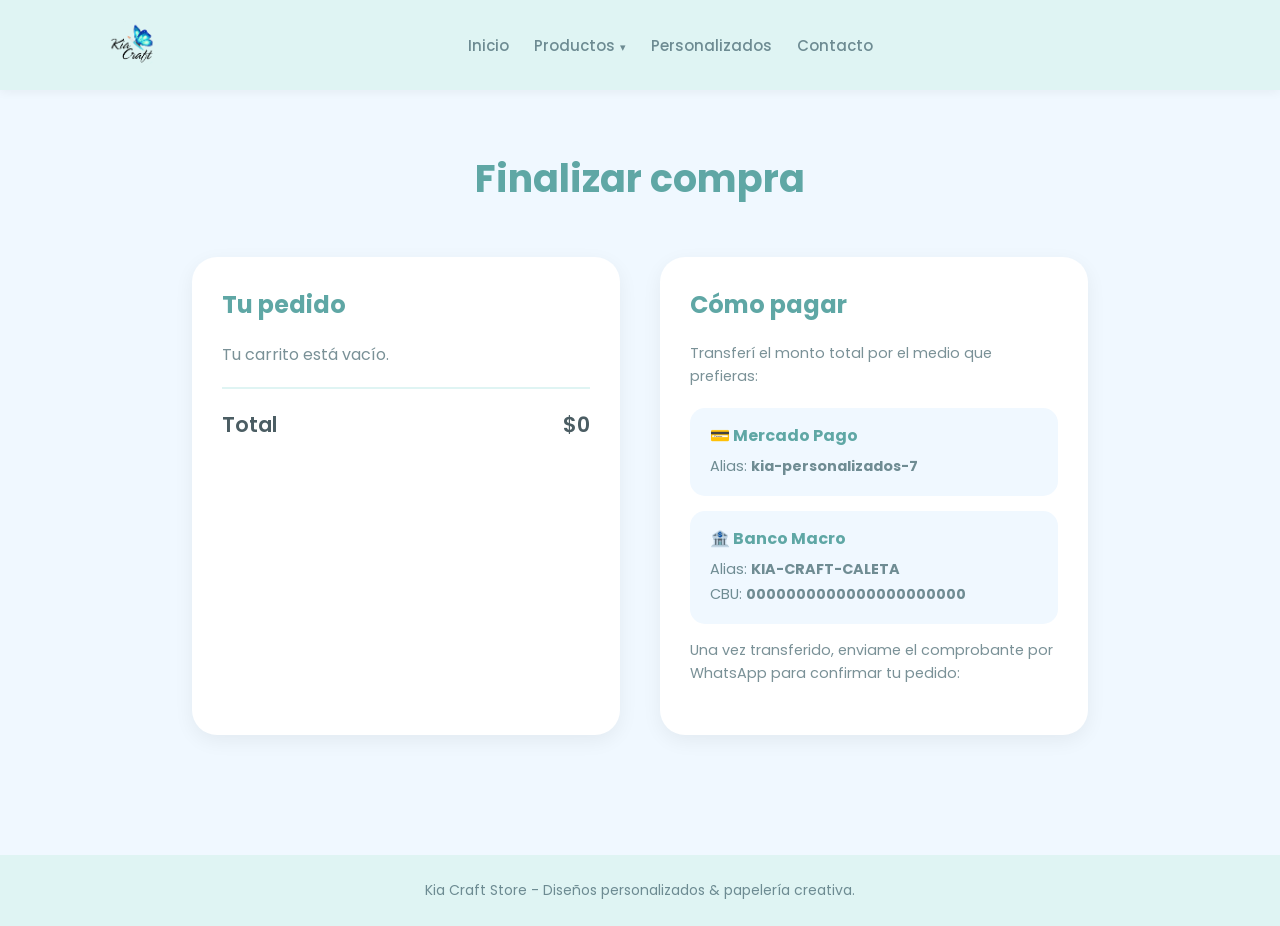
==== public/checkout.html @ 5d742ffe "Primer commit" ====
<!DOCTYPE html>
<html lang="es">
<head>
  <meta charset="UTF-8" />
  <meta name="viewport" content="width=device-width, initial-scale=1.0"/>
  <title>Checkout - Kia Craft</title>
  <link href="https://fonts.googleapis.com/css2?family=Great+Vibes&family=Poppins:wght@400;500;600&display=swap" rel="stylesheet">
  <link rel="stylesheet" href="./estilokia.css">
</head>

<body>

  <nav>
    <div class="logo">
      <img src="./imagenes/kiacraftlogo.png" alt="Logo Kia Craft">
    </div>
    <ul>
      <li><a href="kiacraft.html">Inicio</a></li>
      <li class="nav-dropdown">
        <a href="#">Productos</a>
        <ul class="submenu">
          <li><a href="papeleria.html">Papelería</a></li>
          <li><a href="regaleria.html">Regalería</a></li>
        </ul>
      </li>
      <li><a href="personalizados.html">Personalizados</a></li>
      <li><a href="contacto.html">Contacto</a></li>
    </ul>
    <div class="nav-derecha">
      <button id="menu-boton" class="menu-toggle" aria-label="Abrir menú">☰</button>
    </div>
  </nav>

  <div class="checkout-container">

    <div class="titulo-pagina">
      <h2>Finalizar compra</h2>
    </div>

    <div class="checkout-grid">

      <!-- Resumen del pedido -->
      <div class="checkout-resumen">
        <h3>Tu pedido</h3>
        <div id="checkout-items"></div>
        <div class="checkout-total">
          <span>Total</span>
          <span id="checkout-total-monto">$0</span>
        </div>
      </div>

      <!-- Datos para pagar -->
      <div class="checkout-pago">
        <h3>Cómo pagar</h3>
        <p class="checkout-subtexto">Transferí el monto total por el medio que prefieras:</p>

        <div class="metodo-pago">
          <h4>💳 Mercado Pago</h4>
          <p>Alias: <strong>kia-personalizados-7</strong></p>
        </div>

        <div class="metodo-pago">
          <h4>🏦 Banco Macro</h4>
          <p>Alias: <strong>KIA-CRAFT-CALETA</strong></p>
          <p>CBU: <strong>0000000000000000000000</strong></p>
        </div>

        <p class="checkout-subtexto">
          Una vez transferido, enviame el comprobante por WhatsApp para confirmar tu pedido:
        </p>

        <a id="btn-whatsapp" href="#" target="_blank" class="checkout-whatsapp">
          📲 Enviar comprobante por WhatsApp
        </a>
      </div>

    </div>
  </div>

  <footer>
    <p>Kia Craft Store - Diseños personalizados & papelería creativa.</p>
  </footer>

  <div id="toast" class="toast"></div>

  <script src="./checkout.js"></script>
  <script src="./menu.js"></script>
</body>
</html>
---- public/estilokia.css ----
*{
  margin:0;
  padding:0;
  box-sizing:border-box;
  font-family:'Poppins', sans-serif;
}

body{
  background:#F0F8FF;
  color:#4b5d63;
}

/* NAVBAR */
nav{
  width:100%;
  padding:15px 8%; 
  display:flex;
  justify-content:space-between;
  align-items:center;
  background:#dff4f3;
  position:sticky;
  top:0;
  z-index:1000;
  box-shadow:0 2px 10px rgba(0,0,0,0.05);
}

.logo{
  display:flex;
  align-items:center;
  gap:10px;
}

.logo img{
  width:60px;   
  height:60px;  
  object-fit:contain;
}

nav ul{
  display:flex;
  list-style:none;
  gap:25px;
}

nav ul li a{
  text-decoration:none;
  color:#6d8b92;
  font-size:15px;
  font-weight:500;
  transition:0.3s;
}

nav ul li a:hover{
  color:#5fa7a5;
}

/* Contenedor del carrito + botón hamburguesa (a la derecha del nav) */
.nav-derecha{
  display:flex;
  align-items:center;
  gap:8px;
}

.menu-toggle{
  display:none;
  background:none;
  border:none;
  font-size:26px;
  line-height:1;
  color:#5fa7a5;
  cursor:pointer;
  padding:4px 8px;
}

/* DROPDOWN NAVBAR (Productos) */

.nav-dropdown{
  position:relative;
}

.nav-dropdown > a::after{
  content:'▾';
  margin-left:5px;
  font-size:11px;
}

.submenu{
  display:block;
  opacity:0;
  visibility:hidden;
  transform:translate(-50%, 8px);
  position:absolute;
  top:calc(100% + 12px);
  left:50%;
  background:white;
  border-radius:15px;
  box-shadow:0 10px 25px rgba(0,0,0,0.08);
  list-style:none;
  min-width:160px;
  padding:8px;
  z-index:1001;
  transition:opacity 0.25s ease, transform 0.25s ease, visibility 0.25s;
}

.nav-dropdown:hover .submenu,
.nav-dropdown:focus-within .submenu,
.nav-dropdown.submenu-abierto .submenu{
  opacity:1;
  visibility:visible;
  transform:translate(-50%, 0);
}

.submenu li a{
  display:block;
  padding:8px 12px;
  border-radius:10px;
  white-space:nowrap;
}

.submenu li a:hover{
  background:#dff4f3;
}

@media(max-width:768px){
  nav{
    flex-direction:row;
    flex-wrap:wrap;
    justify-content:space-between;
    align-items:center;
    gap:0;
  }

  .menu-toggle{
    display:block;
  }

  nav ul{
    display:none;
    width:100%;
    flex-direction:column;
    gap:15px;
    text-align:center;
    order:4;
    margin-top:20px;
  }

  nav ul.menu-abierto{
    display:flex;
  }

  .nav-dropdown{
    width:100%;
  }

  .submenu{
    position:static;
    transform:none;
    box-shadow:none;
    background:#eef8f8;
    margin-top:0;
    display:none;
  }

  .nav-dropdown.submenu-abierto .submenu{
    display:flex;
    flex-direction:column;
    margin-top:10px;
    transform:none;
    left:auto;
  }
}

/* HERO */

.hero{
  height:60vh;
  background: url('./imagenes/kiacraft.portada.jpg') center/cover no-repeat;
  }

.hero-content h2{
  font-size:80px;
  color:#5fa7a5;
  margin-bottom:20px;
  font-family:'Great Vibes', cursive;
  font-weight:normal;
}

.hero-content p{
  font-size:18px;
  max-width:650px;
  margin:auto;
  line-height:1.7;
  color:#6f8c93;
}

.hero-content button{
  margin-top:35px;
  padding:14px 35px;
  border:none;
  border-radius:40px;
  background:#8fd0d0;
  color:white;
  font-size:16px;
  cursor:pointer;
  transition:0.3s;
  box-shadow:0 4px 15px rgba(143,208,208,0.3);
}

.hero-content button:hover{
  transform:translateY(-3px);
  background:#79c1c1;
}

/* PRODUCTOS */

.productos{
  padding:80px 8%;
}

.titulo{
  text-align:center;
  margin-bottom:50px;
}

.titulo h3{
  font-size:38px;
  color:#5fa7a5;
}

.cards{
  display:grid;
  grid-template-columns:repeat(auto-fit,minmax(250px,1fr));
  gap:30px;
}

.card{
  background:white;
  border-radius:25px;
  overflow:hidden;
  box-shadow:0 6px 20px rgba(0,0,0,0.06);
  transition:0.3s;
}

.card:hover{
  transform:translateY(-8px);
}

.card img{
  width:100%;
  height:250px;
  object-fit:cover;
}

.card-content{
  padding:20px;
}

.card-content h4{
  color:#5fa7a5;
  margin-bottom:10px;
  font-size:22px;
}

.card-content p{
  color:#7a9197;
  font-size:15px;
  line-height:1.5;
}

.precio{
  margin-top:15px;
  font-size:20px;
  color:#73b8c7;
  font-weight:600;
}

/* PÁGINA DE PRODUCTOS (productos.html) */

.tienda-container{
  padding:60px 8%;
}

.titulo-pagina{
  text-align:center;
  margin-bottom:50px;
}

.titulo-pagina h2{
  font-size:38px;
  color:#5fa7a5;
}

.grid-productos{
    display:grid;
    grid-template-columns:repeat(auto-fit, minmax(250px, 300px));
    gap:30px;
    justify-content:center;
  }

.producto-card{
  background:white;
  border-radius:25px;
  overflow:hidden;
  box-shadow:0 6px 20px rgba(0,0,0,0.06);
  transition:0.3s;
  display:flex;
  flex-direction:column;
  height:100%;
}

.producto-card:hover{
  transform:translateY(-8px);
}

.producto-imagen img{
  width:100%;
  height:250px;
  object-fit:cover;
  display:block;
}

.producto-info{
  padding:20px;
  display:flex;
  flex-direction:column;
  flex:1;
}

.producto-titulo{
  display:-webkit-box;
  -webkit-line-clamp:2;
  -webkit-box-orient:vertical;
  overflow:hidden;
  min-height:2.6em;
}

.producto-categoria{
  display:inline-block;
  font-size:12px;
  font-weight:600;
  color:#8fd0d0;
  text-transform:uppercase;
  letter-spacing:0.5px;
  margin-bottom:8px;
}

.producto-titulo{
  color:#5fa7a5;
  margin-bottom:10px;
  font-size:20px;
}

.producto-precio{
  margin-top:10px;
  font-size:20px;
  color:#73b8c7;
  font-weight:600;
}

/* FOOTER */

footer{
  margin-top:60px;
  background:#dff4f3;
  text-align:center;
  padding:25px;
  color:#6d8b92;
  font-size:14px;
}

@media(max-width:768px){

  .hero-content h2{
    font-size:42px;
  }
}

@media(max-width:600px){

  .tienda-container{
    padding:40px 4%;
  }

  .grid-productos{
    grid-template-columns:repeat(3, 1fr);
    gap:10px;
  }

  .producto-imagen img{
    height:90px;
  }

  .producto-info{
    padding:10px 8px;
  }

  .producto-categoria{
    font-size:9px;
  }

  .producto-titulo{
    font-size:12px;
    margin-bottom:4px;
  }

  .producto-precio{
    font-size:14px;
    margin-top:4px;
  }

  .producto-boton{
    padding:6px;
    font-size:0.7rem;
  }
}

@media(max-width:400px){
  .grid-productos{
    grid-template-columns:repeat(2, 1fr);
    gap:14px;
  }

  .producto-imagen img{
    height:130px;
  }

  .producto-info{
    padding:14px 10px;
  }

  .producto-titulo{
    font-size:14px;
  }

  .producto-precio{
    font-size:16px;
  }

  .producto-boton{
    font-size:0.65rem;
    padding:6px 8px;
    width:fit-content;
    align-self:center;
    margin-top:auto;
    white-space:nowrap;
  }
}

/* ===== GALERÍA / VISOR EMERGENTE (Personalizados) ===== */

.modal-galeria{
  display:none;
  position:fixed;
  inset:0;
  background:rgba(0,0,0,0.6);
  z-index:9999;
  justify-content:center;
  align-items:center;
  padding:20px;
}

.modal-galeria .modal-contenido{
  background:white;
  border-radius:20px;
  padding:30px;
  max-width:820px;
  width:100%;
  max-height:90vh;
  overflow-y:auto;
  position:relative;
  display:flex;
  flex-direction:row;
  align-items:flex-start;
  gap:20px;
}

.modal-galeria .btn-cerrar{
  position:absolute;
  top:15px;
  right:20px;
  font-size:28px;
  color:#8fd0d0;
  cursor:pointer;
  line-height:1;
  transition:0.3s;
  z-index:1;
}

.modal-galeria .btn-cerrar:hover{
  color:#5fa7a5;
}

.visor-contenedor{
  display:flex;
  align-items:center;
  justify-content:center;
  gap:15px;
  flex:1.3;
  min-width:0;
  order:2;
}

.visor-info{
  flex:1;
  min-width:180px;
  order:3;
  padding-top:10px;
}

.visor-info h3{
  color:#5fa7a5;
  font-size:22px;
  margin-bottom:12px;
}

.visor-info p{
  color:#7a9197;
  font-size:14px;
  line-height:1.6;
}

.visor-info .producto-boton{
  margin-top:20px;
  max-width:220px;
}

.visor-imagen-principal{
  max-width:100%;
  max-height:65vh;
  object-fit:contain;
  border-radius:15px;
}

.flecha{
  background:#dff4f3;
  border:none;
  color:#5fa7a5;
  width:40px;
  height:40px;
  min-width:40px;
  border-radius:50%;
  font-size:16px;
  cursor:pointer;
  transition:0.3s;
  display:flex;
  align-items:center;
  justify-content:center;
}

.flecha:hover{
  background:#8fd0d0;
  color:white;
}

.miniaturas-contenedor{
  display:flex;
  flex-direction:column;
  gap:10px;
  overflow-y:auto;
  max-height:65vh;
  padding-right:5px;
  order:1;
}

.miniatura{
  width:60px;
  height:60px;
  object-fit:cover;
  border-radius:10px;
  cursor:pointer;
  opacity:0.6;
  border:2px solid transparent;
  transition:0.3s;
  flex-shrink:0;
}

.miniatura:hover{
  opacity:0.9;
}

.miniatura.activa{
  opacity:1;
  border-color:#8fd0d0;
}

@media(max-width:600px){
  .modal-galeria{
    padding:10px;
    align-items:flex-start;
  }

  .modal-galeria .modal-contenido{
    flex-direction:column;
    align-items:center;
    max-height:95vh;
    padding:20px 15px;
    gap:10px;
    margin-top:10px;
  }

  .miniaturas-contenedor{
    flex-direction:row;
    max-height:none;
    max-width:100%;
    overflow-x:auto;
    overflow-y:visible;
    order:2;
    padding-bottom:5px;
  }

  .visor-contenedor{
    order:1;
    width:100%;
  }

  .visor-info{
    order:3;
    text-align:center;
    width:100%;
    padding-top:0;
  }

  .visor-info h3{
    font-size:18px;
    margin-bottom:6px;
  }

  .visor-info p{
    font-size:13px;
    line-height:1.4;
  }

  .visor-imagen-principal{
    max-height:32vh;
  }
  .flecha{
    width:32px;
    height:32px;
    min-width:32px;
    font-size:13px;
  }
}

/* ===== BOTÓN AGREGAR AL CARRITO (tarjeta de producto) ===== */

.producto-boton{
  margin-top:auto;
  width:100%;
  padding:10px;
  border:none;
  border-radius:20px;
  background:#8fd0d0;
  color:white;
  font-size:0.9rem;
  font-family:'Poppins', sans-serif;
  cursor:pointer;
  transition:0.3s;
}

.producto-boton:hover{
  background:#79c1c1;
}

/* ===== CARRITO ===== */

.carrito-btn{
  display:inline-flex;
  align-items:center;
  gap:6px;
  padding:8px 14px;
  background:transparent;
  border:none;
  border-radius:20px;
  color:#5fa7a5;
  font-size:15px;
  font-family:'Poppins', sans-serif;
  cursor:pointer;
  transition:0.3s;
}

.carrito-btn:hover{
  background:#dff4f3;
}

#carrito-cantidad{
  font-size:0.8rem;
  font-weight:600;
  color:#5fa7a5;
  background:#dff4f3;
  border-radius:50%;
  padding:2px 7px;
}

.carrito-overlay{
  position:fixed;
  inset:0;
  background:rgba(0,0,0,.35);
  z-index:9998;
  opacity:0;
  pointer-events:none;
  transition:.3s;
  backdrop-filter:blur(2px);
}

.carrito-overlay--activo{
  opacity:1;
  pointer-events:all;
}

.carrito-panel{
  position:fixed;
  top:0;
  right:-380px;
  width:380px;
  max-width:90%;
  height:100vh;
  background:#fff;
  z-index:9999;
  transition:right .35s ease;
  display:flex;
  flex-direction:column;
  box-shadow:-12px 0 30px rgba(0,0,0,.08);
}

.carrito-panel--activo{
  right:0 !important;
}

.carrito__header{
  padding:18px 24px;
  border-bottom:1px solid #dff4f3;
  display:flex;
  justify-content:space-between;
  align-items:center;
}

.carrito__titulo{
  font-family:'Great Vibes', cursive;
  font-size:28px;
  color:#5fa7a5;
}

.carrito__cerrar{
  width:36px;
  height:36px;
  border:none;
  background:transparent;
  color:#8fd0d0;
  cursor:pointer;
  font-size:22px;
  transition:.25s;
}

.carrito__cerrar:hover{
  color:#5fa7a5;
}

.carrito__items{
  flex:1;
  overflow-y:auto;
  padding:20px;
}

.carrito__item{
  display:flex;
  align-items:center;
  gap:15px;
  background:#fff;
  border-radius:18px;
  padding:14px;
  margin-bottom:15px;
  border:1px solid #dff4f3;
  box-shadow:0 5px 15px rgba(0,0,0,.04);
}

.carrito__item-img{
  width:60px;
  height:60px;
  object-fit:cover;
  border-radius:12px;
  flex-shrink:0;
}

.carrito__item-detalle{
  flex:1;
  min-width:0;
}

.carrito__item-nombre{
  font-weight:500;
  font-size:0.85rem;
  color:#4b5d63;
}

.carrito__item-precio{
  font-size:0.8rem;
  color:#7a9197;
}

.carrito__item-quitar{
  width:32px;
  height:32px;
  border:none;
  border-radius:50%;
  background:#dff4f3;
  color:#5fa7a5;
  cursor:pointer;
  font-size:16px;
  display:flex;
  align-items:center;
  justify-content:center;
  transition:.3s;
}

.carrito__item-quitar:hover{
  background:#8fd0d0;
  color:white;
}

.carrito__vacio{
  text-align:center;
  padding:60px 20px;
  color:#7a9197;
}

.carrito__vacio-icono{
  font-size:3rem;
  opacity:0.3;
  margin-bottom:15px;
}

.carrito__footer{
  padding:20px 24px;
  border-top:1px solid #dff4f3;
}

.carrito__total{
  display:flex;
  justify-content:space-between;
  align-items:baseline;
  margin-bottom:20px;
}

.carrito__total-label{
  font-size:0.85rem;
  color:#7a9197;
}

.carrito__total-valor{
  font-size:1.25rem;
  font-weight:700;
  color:#4b5d63;
}

.carrito__checkout{
  width:100%;
  padding:14px;
  border:none;
  border-radius:30px;
  background:#8fd0d0;
  color:white;
  font-size:15px;
  font-weight:600;
  cursor:pointer;
  transition:.25s;
}

.carrito__checkout:hover{
  background:#79c1c1;
  transform:translateY(-2px);
  box-shadow:0 8px 18px rgba(143,208,208,.35);
}

/* ===== TOAST ===== */

.toast{
  position:fixed;
  bottom:30px;
  left:50%;
  transform:translateX(-50%) translateY(20px);
  background:#5fa7a5;
  color:#fff;
  padding:12px 24px;
  border-radius:40px;
  font-size:0.85rem;
  font-weight:500;
  box-shadow:0 8px 20px rgba(0,0,0,0.1);
  z-index:300;
  opacity:0;
  pointer-events:none;
  transition:all 0.3s;
}

.toast--activo{
  opacity:1;
  transform:translateX(-50%) translateY(0);
}

/* ===== CHECKOUT ===== */

.checkout-container{
  padding:60px 8%;
  max-width:1100px;
  margin:0 auto;
}

.checkout-grid{
  display:grid;
  grid-template-columns:1fr 1fr;
  gap:40px;
  margin-top:20px;
}

.checkout-resumen,
.checkout-pago{
  background:white;
  border-radius:25px;
  padding:30px;
  box-shadow:0 6px 20px rgba(0,0,0,0.06);
}

.checkout-resumen h3,
.checkout-pago h3{
  color:#5fa7a5;
  font-size:24px;
  margin-bottom:20px;
}

.checkout-item{
  display:flex;
  align-items:center;
  gap:15px;
  padding:12px 0;
  border-bottom:1px solid #eef6f6;
}

.checkout-item img{
  width:55px;
  height:55px;
  object-fit:cover;
  border-radius:10px;
}

.checkout-item-info{
  flex:1;
}

.checkout-item-nombre{
  font-size:0.9rem;
  color:#4b5d63;
}

.checkout-item-detalle{
  font-size:0.8rem;
  color:#7a9197;
}

.checkout-total{
  display:flex;
  justify-content:space-between;
  align-items:center;
  margin-top:20px;
  padding-top:20px;
  border-top:2px solid #dff4f3;
  font-size:1.3rem;
  font-weight:600;
  color:#4b5d63;
}

.checkout-subtexto{
  color:#7a9197;
  font-size:0.9rem;
  margin-bottom:20px;
  line-height:1.6;
}

.metodo-pago{
  background:#f0f8fF;
  border-radius:15px;
  padding:15px 20px;
  margin-bottom:15px;
}

.metodo-pago h4{
  color:#5fa7a5;
  margin-bottom:8px;
  font-size:16px;
}

.metodo-pago p{
  font-size:0.9rem;
  color:#6f8c93;
  margin-bottom:4px;
}

.checkout-whatsapp{
  display:block;
  text-align:center;
  margin-top:10px;
  padding:14px;
  border-radius:30px;
  background:#8fd0d0;
  color:white;
  text-decoration:none;
  font-weight:600;
  transition:0.3s;
}

.checkout-whatsapp:hover{
  background:#79c1c1;
  transform:translateY(-2px);
}

@media(max-width:768px){
  .checkout-grid{
    grid-template-columns:1fr;
  }
}
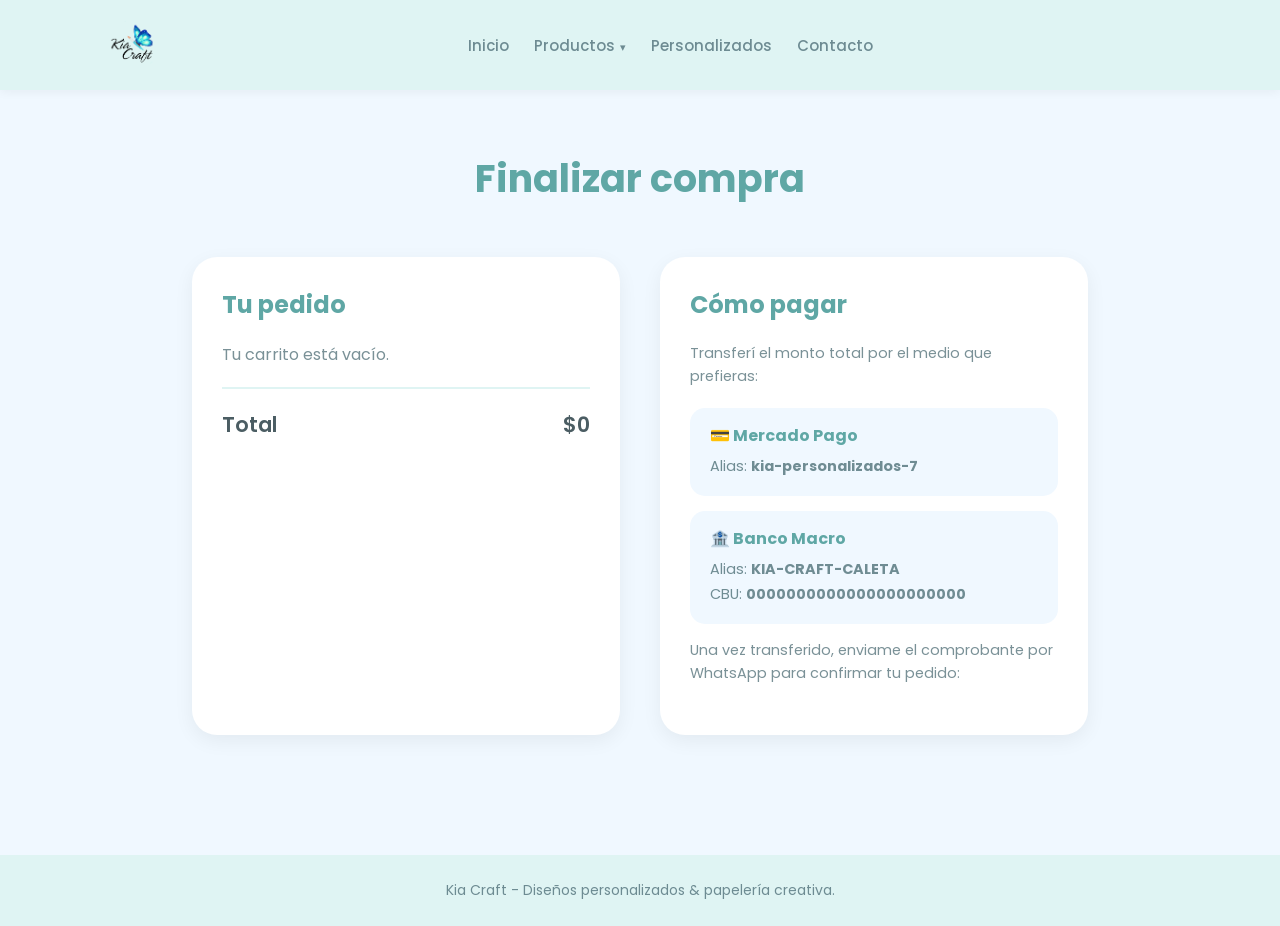
==== commit c69e6d12: "cambio redireccion a index y footer" ====
--- a/public/checkout.html
+++ b/public/checkout.html
@@ -15,7 +15,7 @@
       <img src="./imagenes/kiacraftlogo.png" alt="Logo Kia Craft">
     </div>
     <ul>
-      <li><a href="kiacraft.html">Inicio</a></li>
+      <li><a href="index.html">Inicio</a></li>
       <li class="nav-dropdown">
         <a href="#">Productos</a>
         <ul class="submenu">
@@ -69,7 +69,7 @@
           Una vez transferido, enviame el comprobante por WhatsApp para confirmar tu pedido:
         </p>
 
-        <a id="btn-whatsapp" href="#" target="_blank" class="checkout-whatsapp">
+        <a id="btn-whatsapp" href="https://wa.me/542975167569" target="_blank" class="checkout-whatsapp">
           📲 Enviar comprobante por WhatsApp
         </a>
       </div>
@@ -78,7 +78,7 @@
   </div>
 
   <footer>
-    <p>Kia Craft Store - Diseños personalizados & papelería creativa.</p>
+    <p>Kia Craft - Diseños personalizados & papelería creativa.</p>
   </footer>
 
   <div id="toast" class="toast"></div>
--- a/public/estilokia.css
+++ b/public/estilokia.css
@@ -239,6 +239,7 @@
   overflow:hidden;
   box-shadow:0 6px 20px rgba(0,0,0,0.06);
   transition:0.3s;
+  cursor: pointer;
 }
 
 .card:hover{
@@ -357,6 +358,40 @@
   font-weight:600;
 }
 
+/* CTA PERSONALIZADOS */
+
+.personalizados-cta{
+  text-align:center;
+  padding:60px 8%;
+}
+
+.personalizados-cta h3{
+  font-size:32px;
+  color:#5fa7a5;
+  margin-bottom:30px;
+}
+
+.personalizados-cta-botones{
+  display:flex;
+  justify-content:center;
+  gap:20px;
+  flex-wrap:wrap;
+}
+
+.personalizados-cta-botones button{
+  width:auto;
+  padding:14px 30px;
+  border-radius:40px;
+}
+
+.producto-boton--whatsapp{
+  background:#8fd0d0;
+}
+
+.producto-boton--whatsapp:hover{
+  background:#79c1c1;
+}
+
 /* FOOTER */
 
 footer{
@@ -373,6 +408,15 @@
   .hero-content h2{
     font-size:42px;
   }
+
+  .hero{
+    height:0;
+    padding-top:38.46%; /* ⚠ ajustá este número, ver abajo cómo */
+    background-size:contain;
+    background-position:top center;
+    background-color:#F0F8FF;
+    background-repeat:no-repeat;
+  }
 }
 
 @media(max-width:600px){
@@ -381,59 +425,31 @@
     padding:40px 4%;
   }
 
-  .grid-productos{
-    grid-template-columns:repeat(3, 1fr);
-    gap:10px;
-  }
-
-  .producto-imagen img{
-    height:90px;
-  }
-
-  .producto-info{
-    padding:10px 8px;
-  }
-
-  .producto-categoria{
-    font-size:9px;
-  }
-
-  .producto-titulo{
-    font-size:12px;
-    margin-bottom:4px;
-  }
-
-  .producto-precio{
-    font-size:14px;
-    margin-top:4px;
-  }
-
-  .producto-boton{
-    padding:6px;
-    font-size:0.7rem;
-  }
-}
-
-@media(max-width:400px){
   .grid-productos{
     grid-template-columns:repeat(2, 1fr);
     gap:14px;
   }
 
   .producto-imagen img{
-    height:130px;
+    height:160px;
   }
 
   .producto-info{
     padding:14px 10px;
   }
 
+  .producto-categoria{
+    font-size:9px;
+  }
+
   .producto-titulo{
     font-size:14px;
+    margin-bottom:4px;
   }
 
   .producto-precio{
     font-size:16px;
+    margin-top:4px;
   }
 
   .producto-boton{
@@ -443,6 +459,34 @@
     align-self:center;
     margin-top:auto;
     white-space:nowrap;
+  }
+}
+@media(max-width:600px){
+  .cards{
+    grid-template-columns:repeat(2, 1fr);
+    gap:14px;
+  }
+
+  .card img{
+    height:160px;
+  }
+
+  .card-content{
+    padding:14px 10px;
+  }
+
+  .card-content h4{
+    font-size:14px;
+    margin-bottom:4px;
+  }
+
+  .card-content p{
+    font-size:12px;
+  }
+
+  .precio{
+    font-size:16px;
+    margin-top:4px;
   }
 }
 
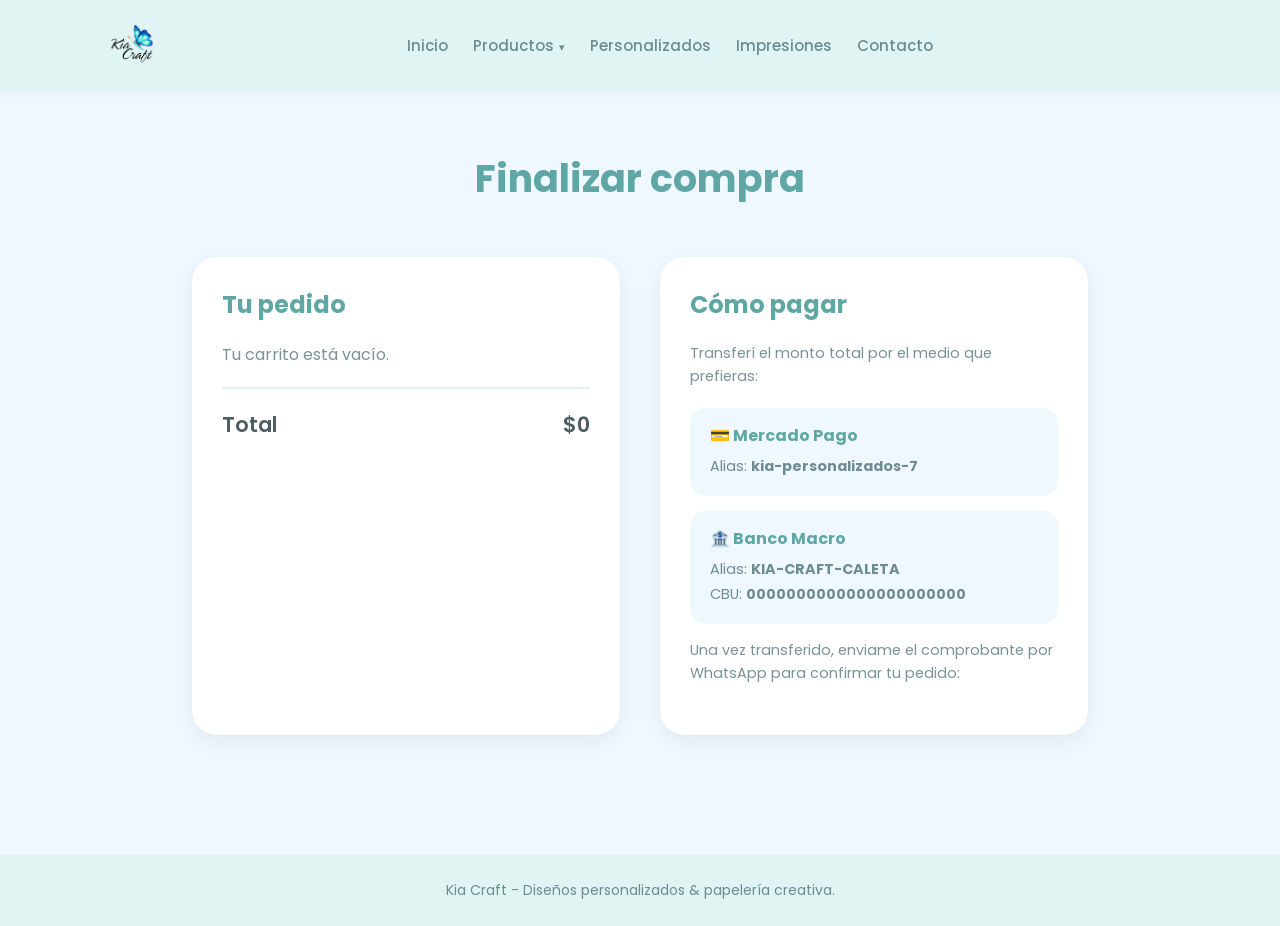
==== commit 3f93202c: "agregué impresiones" ====
--- a/public/checkout.html
+++ b/public/checkout.html
@@ -5,6 +5,7 @@
   <meta name="viewport" content="width=device-width, initial-scale=1.0"/>
   <title>Checkout - Kia Craft</title>
   <link href="https://fonts.googleapis.com/css2?family=Great+Vibes&family=Poppins:wght@400;500;600&display=swap" rel="stylesheet">
+  <link rel="icon" type="image/png" href="./imagenes/kialogo.png">
   <link rel="stylesheet" href="./estilokia.css">
 </head>
 
@@ -24,6 +25,7 @@
         </ul>
       </li>
       <li><a href="personalizados.html">Personalizados</a></li>
+      <li><a href="impresiones">Impresiones</a></li>
       <li><a href="contacto.html">Contacto</a></li>
     </ul>
     <div class="nav-derecha">
--- a/public/estilokia.css
+++ b/public/estilokia.css
@@ -1059,4 +1059,75 @@
   .checkout-grid{
     grid-template-columns:1fr;
   }
+}
+/* IMPRESIONES */
+
+.imprenta-container{
+  max-width:900px;
+  margin:0 auto;
+  padding:50px 6%;
+}
+
+.imprenta-seccion{
+  background:white;
+  border-radius:20px;
+  padding:25px 30px;
+  margin-bottom:25px;
+  box-shadow:0 6px 20px rgba(0,0,0,0.06);
+}
+
+.imprenta-seccion h3{
+  color:#5fa7a5;
+  margin-bottom:15px;
+}
+
+.imprenta-lista{
+  list-style:none;
+  display:grid;
+  grid-template-columns:repeat(2, 1fr);
+  gap:10px 20px;
+}
+
+.imprenta-lista li{
+  padding-left:20px;
+  position:relative;
+  color:#555;
+}
+
+.imprenta-lista li::before{
+  content:"🖨";
+  position:absolute;
+  left:0;
+}
+
+.imprenta-pasos{
+  padding-left:20px;
+}
+
+.imprenta-pasos li{
+  margin-bottom:10px;
+  color:#555;
+}
+
+.imprenta-cta{
+  text-align:center;
+  margin-top:40px;
+}
+
+.imprenta-cta button{
+  width:auto;
+  padding:14px 35px;
+  border-radius:40px;
+}
+
+.imprenta-aclaracion{
+  margin-top:15px;
+  font-size:13px;
+  color:#8a9b9e;
+}
+
+@media(max-width:600px){
+  .imprenta-lista{
+    grid-template-columns:1fr;
+  }
 }
